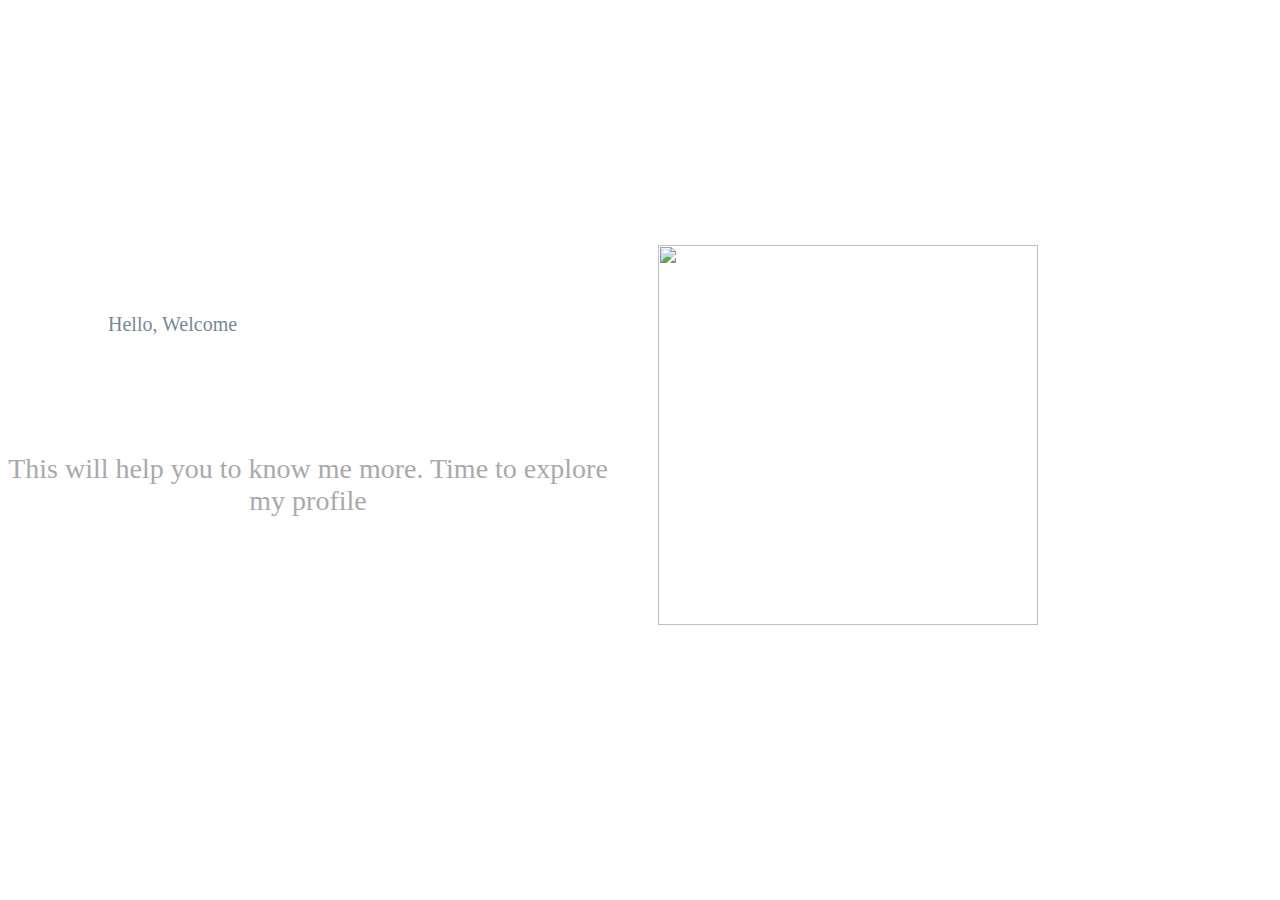
==== index.html @ d4d79813 "Add files via upload" ====
<html>
	<head>
		<link rel="stylesheet" href="custom1.css">
			<title>Portfolio</title>
	</head>

<body>
		<p id="AboutMe">AboutMe</p>

<ul>
	<li>
		<a href="">Home</a>
		<a href="About.html">About</a>
		<a href="service.html">Service</a>
		<a href="project.html">Project</a>
		<a href="resume.html">Resume</a>
		<a href="">Contact</a>
	</li>
</ul>

		<p id="hello">Hello, Welcome</p>
		<p id="intro">I'm Ronnel Castro
		<p id="introduce">This will help you to know me more. Time to explore my profile</p>

<div class="me">
		<img src="image/me.jpg">
</div>



</body>
</html>
---- custom1.css ----
ul{
		text-align: center;
}
li{
	text-align: center;
	display: inline-flex;
	font-size: 20px;
	margin-top: -40px;
	margin-left: 100px;
}

a{
	margin-inline: 17px;
	text-decoration: none;
	color: white;
}
a:hover{
	color:mediumpurple;
}

body{
	background-image: url("image/desktop.jpg");
	background-size: 1850px;
}
#AboutMe {
	margin-top: 60;
	font-family: Cursive;
	font-weight:bold; 
	color: white;
	margin-left: 50px;
	font-size: 25px;
}

.me img{
	width: 380px;
	height: 380px;
	margin-left: 650px;
	margin-top:-300px;

}
#hello{
 font-size:20px;
 font-family: ;
 color: white;
  margin-top: 200px;
  margin-left: 100px;
  color: lightslategrey;
}

#intro{
 font-size:40px;
 font-family: ;
 color: white;
 margin-left: 200px;
 margin-top: 30px;
}
#introduce{
 font-size:28px;
 width: 600px ;
 font-family: ;
 color: white;
 margin-top: 40px;
 text-align: center;
 color: darkgray;
}
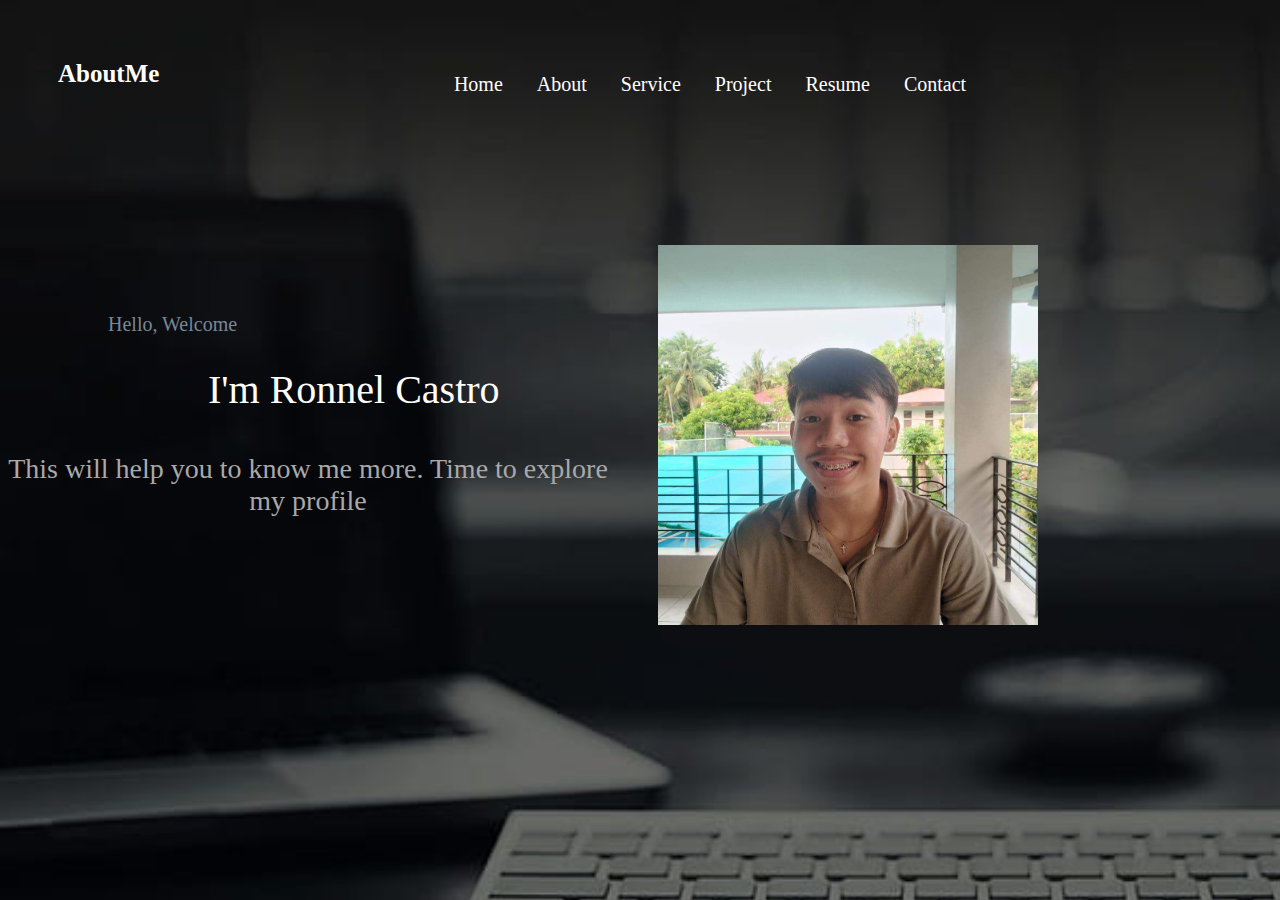
==== commit ff6bc738: "Update index.html" ====
--- a/index.html
+++ b/index.html
@@ -2,6 +2,7 @@
 	<head>
 		<link rel="stylesheet" href="custom1.css">
 			<title>Portfolio</title>
+		<meta name="viewport" content="width=device-width, initial-scale=1.0">
 	</head>
 
 <body>
@@ -29,4 +30,4 @@
 
 
 </body>
-</html>+</html>
